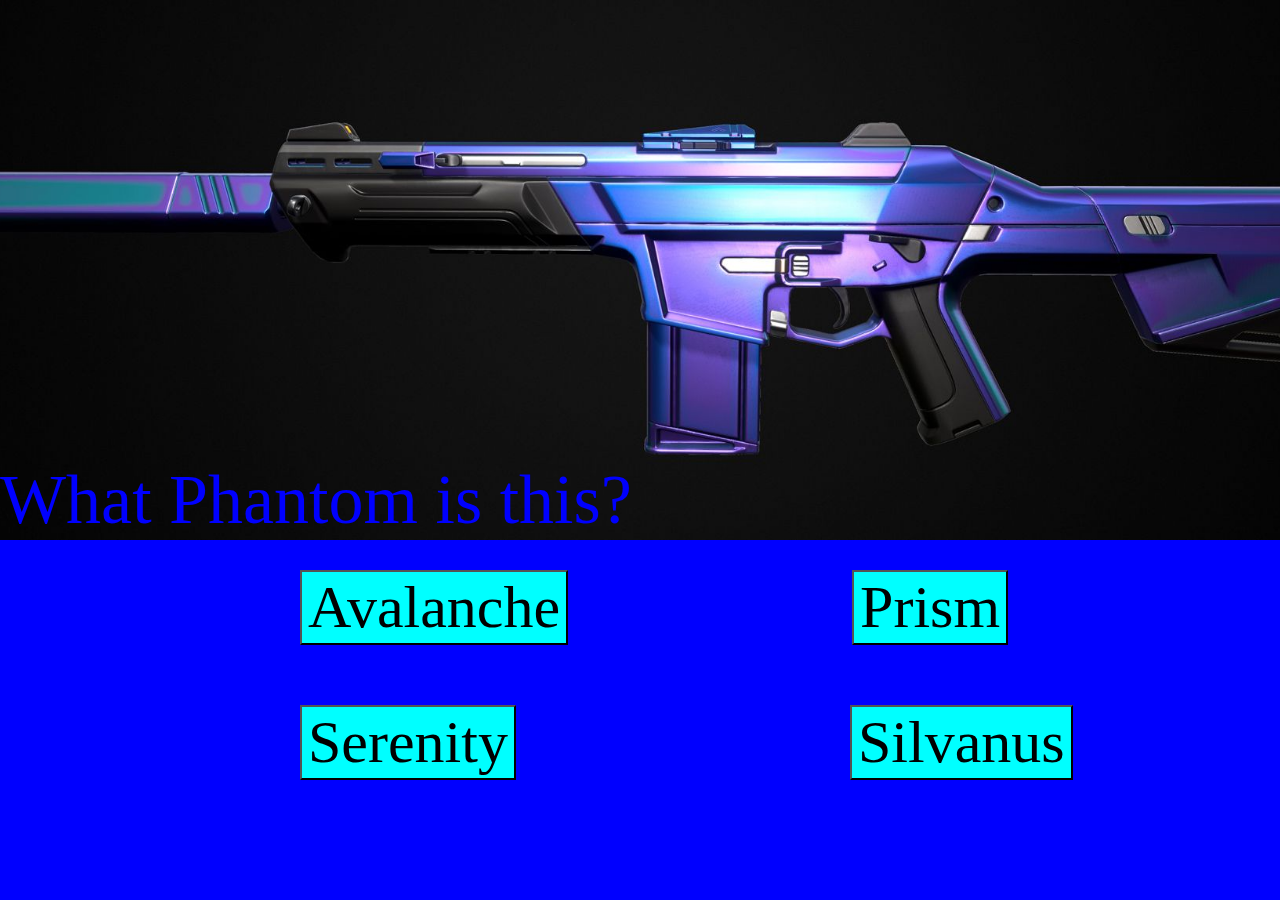
==== question1.html @ 40364848 "Inital Page and Intro" ====
<!DOCTYPE html>
<html lang="en">
<head>
    <title>Question 1</title>
    <link rel="stylesheet" href="SecondPage.css">
</head>
<body>
    <div class="top"><p>What Phantom is this?</p></div>
    <div class="bottom">
        <button class="WrongButton" id="Option1">Avalanche</button>

        <div class="overlay1" id="overlay1">
        <div class="popup1" id="popup1">
            <!--Add Emoji Later--> 
            <p id = "msg1">Wrong Answer! No points :</p>
            <button class="close-btn" id="closePopup1">Next Question!</button>
        </div></div>

        <button id="Option2">Prism</button>

        <div class="overlay2" id="overlay2">
            <div class="popup2" id="popup2">
                <p id = "msg2">Correct Answer! Add 5 Points!</p>
                <button class="close-btn" id="closePopup2">Next Question!</button>
            </div></div>

        <button class="WrongButton" id="Option3">Serenity</button>
        <button class="WrongButton" id="Option4">Silvanus</button>
    </div>
    
    <script src="question1.js"></script>
</body>
</html>
---- SecondPage.css ----
body {
    margin: 0;
    padding: 0;
}

.top {
    position:relative;
    height: 60vh; /* Top 60% of the viewport */
    background: url('gun1.jpg') no-repeat center / cover;
}

.bottom {
    height: 40vh; 
    background-color: blue; 
}

p{
    margin:0px;
    color:blue;
    font-size: 70px;
    position: absolute;
    bottom: 0; left: 0;
}
.popup1 {
    display: none; /* Hidden by default */
    position: fixed; /* Fixed at the bottom */
    bottom: 0; /* Align to the bottom */
    left: 0;
    width: 100%; /* Full width of the screen */
    height: 50vh; /* 40% of the viewport height */
    background-color: white;
    box-shadow: 0 -4px 8px rgba(0, 0, 0, 0.2); /* Shadow at the top */
    padding: 20px;
    z-index: 1000; /* Ensure it appears on top */
    display: flex; /* Flexbox for aligning content */
    align-items: center; /* Center vertically */
    justify-content: space-between; /* Space between text and button */
}

.overlay1{display:none;}

#msg1 {
    top:0;
    margin-left: 80px;
    font-size: 100px;

}
.popup2 {
    display: none; /* Hidden by default */
    position: fixed; /* Fixed at the bottom */
    bottom: 0; /* Align to the bottom */
    left: 0;
    width: 100%; /* Full width of the screen */
    height: 50vh; /* 40% of the viewport height */
    background-color: white;
    box-shadow: 0 -4px 8px rgba(0, 0, 0, 0.2); /* Shadow at the top */
    padding: 20px;
    z-index: 1000; /* Ensure it appears on top */
    display: flex; /* Flexbox for aligning content */
    align-items: center; /* Center vertically */
    justify-content: space-between; /* Space between text and button */
}

.overlay2{display:none;}

.close-btn {
    background-color: aqua;
    font-size:60px;
    color: white;
    border: none;
    margin-top: 150px;
    margin-left: 500px;
    padding: 50px 30px;
    border-radius: 5px;
    cursor: pointer;
    text-align:center;
    position:relative;
    z-index: 2000000;
}
#msg2 {
    top:0;
    margin-left: 80px;
    font-size: 100px;

}
#Option1 {
    font-size:60px;
    margin:30px;
    margin-left:300px;
    background-color: aqua;
    color:black;
    font-family: 'Poppins';
    cursor: pointer;
}

#Option2 {
    font-size:60px;
    background-color: aqua;
    margin-left:250px;
    cursor: pointer;
    font-family: 'Poppins'
}
#Option3 {
    font-size:60px;
    background-color: aqua;
    margin:30px;
    margin-left:300px;
    cursor: pointer;
    font-family: 'Poppins'
}
#Option4 {
    font-size:60px;
    background-color: aqua;
    margin:30px;
    margin-left:300px;
    cursor: pointer;
    font-family: 'Poppins'
}
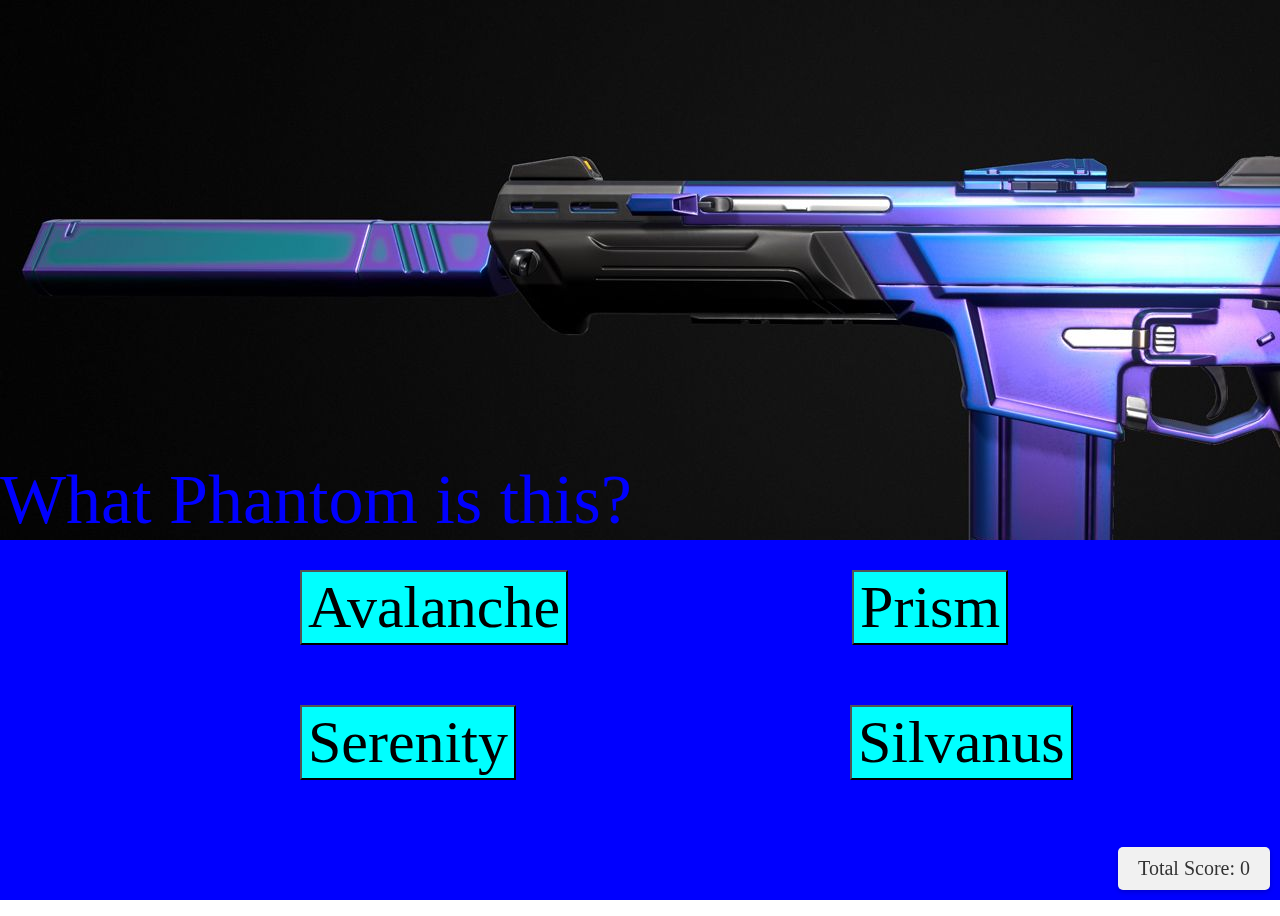
==== commit e99420d1: "Added Qn2 and fixed some bugs" ====
--- a/question1.html
+++ b/question1.html
@@ -2,10 +2,10 @@
 <html lang="en">
 <head>
     <title>Question 1</title>
-    <link rel="stylesheet" href="SecondPage.css">
+    <link rel="stylesheet" href="question1.css">
 </head>
 <body>
-    <div class="top"><p>What Phantom is this?</p></div>
+    <div class="top"><p id="qn">What Phantom is this?</p></div>
     <div class="bottom">
         <button class="WrongButton" id="Option1">Avalanche</button>
 
@@ -15,8 +15,10 @@
             <p id = "msg1">Wrong Answer! No points :</p>
             <button class="close-btn" id="closePopup1">Next Question!</button>
         </div></div>
-
-        <button id="Option2">Prism</button>
+        <div id="scoreContainer">
+            Total Score: <span id="totalScore">0</span>
+          </div>
+        <button id="correctAnswer">Prism</button>
 
         <div class="overlay2" id="overlay2">
             <div class="popup2" id="popup2">
@@ -27,7 +29,8 @@
         <button class="WrongButton" id="Option3">Serenity</button>
         <button class="WrongButton" id="Option4">Silvanus</button>
     </div>
-    
+
+    <p id="totalScore"></p>
     <script src="question1.js"></script>
 </body>
 </html>--- a/question1.css
+++ b/question1.css
@@ -0,0 +1,132 @@
+
+body {
+    margin: 0;
+    padding: 0;
+}
+
+.top {
+    position:relative;
+    height: 60vh; /* Top 60% of the viewport */
+    background: url('gun1.jpg')
+}
+
+.bottom {
+    height: 40vh; 
+    background-color: blue; 
+}
+
+#scoreContainer {
+    position: fixed;
+    bottom: 10px;
+    right: 10px;
+    background-color: #f1f1f1;
+    padding: 10px 20px;
+    border-radius: 5px;
+    box-shadow: 0 2px 5px rgba(0, 0, 0, 0.2);
+    font-size: 20px;
+    color: #333;
+  }
+
+#qn{
+    margin:0px;
+    color:blue;
+    font-size: 70px;
+    position: absolute;
+    bottom: 0; left: 0;
+}
+.popup1 {
+    display: none; /* Hidden by default */
+    position: fixed; /* Fixed at the bottom */
+    bottom: 0; /* Align to the bottom */
+    left: 0;
+    width: 100%; /* Full width of the screen */
+    height: 50vh; 
+    background-color: white;
+    box-shadow: 0 -4px 8px rgba(0, 0, 0, 0.2); 
+    padding: 20px;
+    z-index: 1000; 
+    display: flex; 
+    align-items: center; 
+
+}
+
+.overlay1{display:none;}
+
+#msg1 {
+    margin-top:0px;
+    margin-left: 80px;
+    font-size: 100px;
+
+}
+.popup2 {
+    display: none; /* Hidden by default */
+    position: fixed; /* Fixed at the bottom */
+    bottom: 0; /* Align to the bottom */
+    left: 0;
+    width: 100%; /* Full width of the screen */
+    height: 50vh; /* 40% of the viewport height */
+    background-color: white;
+    box-shadow: 0 -4px 8px rgba(0, 0, 0, 0.2); /* Shadow at the top */
+    padding: 20px;
+    z-index: 1000; /* Ensure it appears on top */
+    display: flex; /* Flexbox for aligning content */
+    align-items: center; /* Center vertically */
+    justify-content: space-between; /* Space between text and button */
+}
+
+.overlay2{display:none;}
+
+.close-btn {
+    background-color: aqua;
+    font-size:40px;
+    color: white;
+    border: none;
+    margin-top: 0px;
+    margin-left: 530px;
+    padding: 50px 30px;
+    border-radius: 5px;
+    cursor: pointer;
+    text-align:center;
+    position:relative;
+    z-index: 2000000;
+}
+#msg2 {
+    top:0;
+    margin-top:0px;
+    margin-left: 80px;
+    font-size: 100px;
+
+}
+#Option1 {
+    font-size:60px;
+    margin:30px;
+    margin-left:300px;
+    background-color: aqua;
+    color:black;
+    font-family: 'Poppins';
+    cursor: pointer;
+}
+
+#correctAnswer {
+    font-size:60px;
+    background-color: aqua;
+    margin-left:250px;
+    cursor: pointer;
+    font-family: 'Poppins'
+}
+#Option3 {
+    font-size:60px;
+    background-color: aqua;
+    margin:30px;
+    margin-left:300px;
+    cursor: pointer;
+    font-family: 'Poppins'
+}
+#Option4 {
+    font-size:60px;
+    background-color: aqua;
+    margin:30px;
+    margin-left:300px;
+    cursor: pointer;
+    font-family: 'Poppins'
+}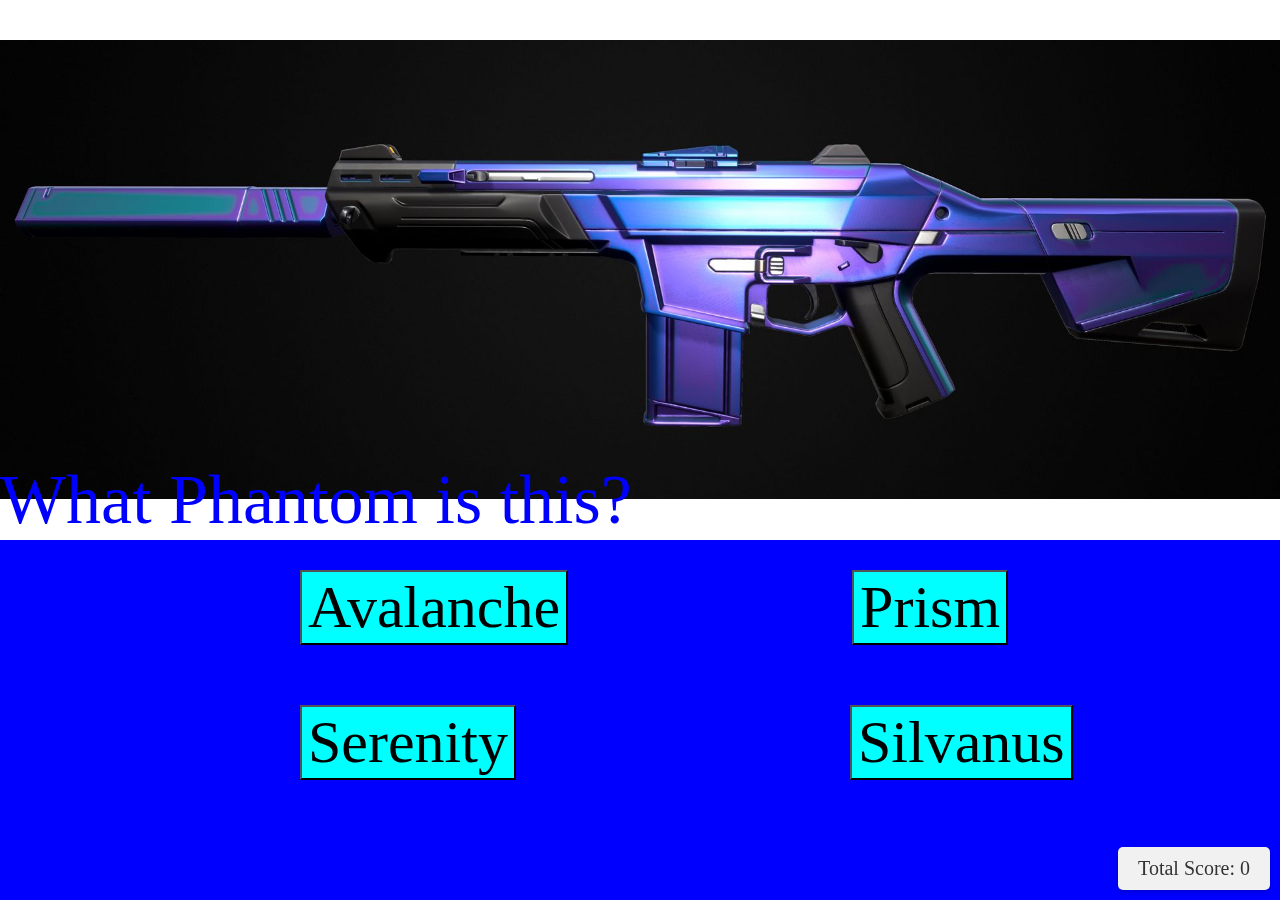
==== commit 95b46d31: "Added Emojis and Reset Score on Page Reload" ====
--- a/question1.html
+++ b/question1.html
@@ -12,7 +12,7 @@
         <div class="overlay1" id="overlay1">
         <div class="popup1" id="popup1">
             <!--Add Emoji Later--> 
-            <p id = "msg1">Wrong Answer! No points :</p>
+            <p id = "msg1">Wrong Answer! No points &#x1F641; </p>
             <button class="close-btn" id="closePopup1">Next Question!</button>
         </div></div>
         <div id="scoreContainer">
@@ -22,7 +22,7 @@
 
         <div class="overlay2" id="overlay2">
             <div class="popup2" id="popup2">
-                <p id = "msg2">Correct Answer! Add 5 Points!</p>
+                <p id = "msg2">Correct Answer! 5 Points! &#x1F600;</p>
                 <button class="close-btn" id="closePopup2">Next Question!</button>
             </div></div>
 
--- a/question1.css
+++ b/question1.css
@@ -7,7 +7,8 @@
 .top {
     position:relative;
     height: 60vh; /* Top 60% of the viewport */
-    background: url('gun1.jpg')
+    background: url('gun1.jpg') no-repeat center center;
+    background-size:100%;
 }
 
 .bottom {
